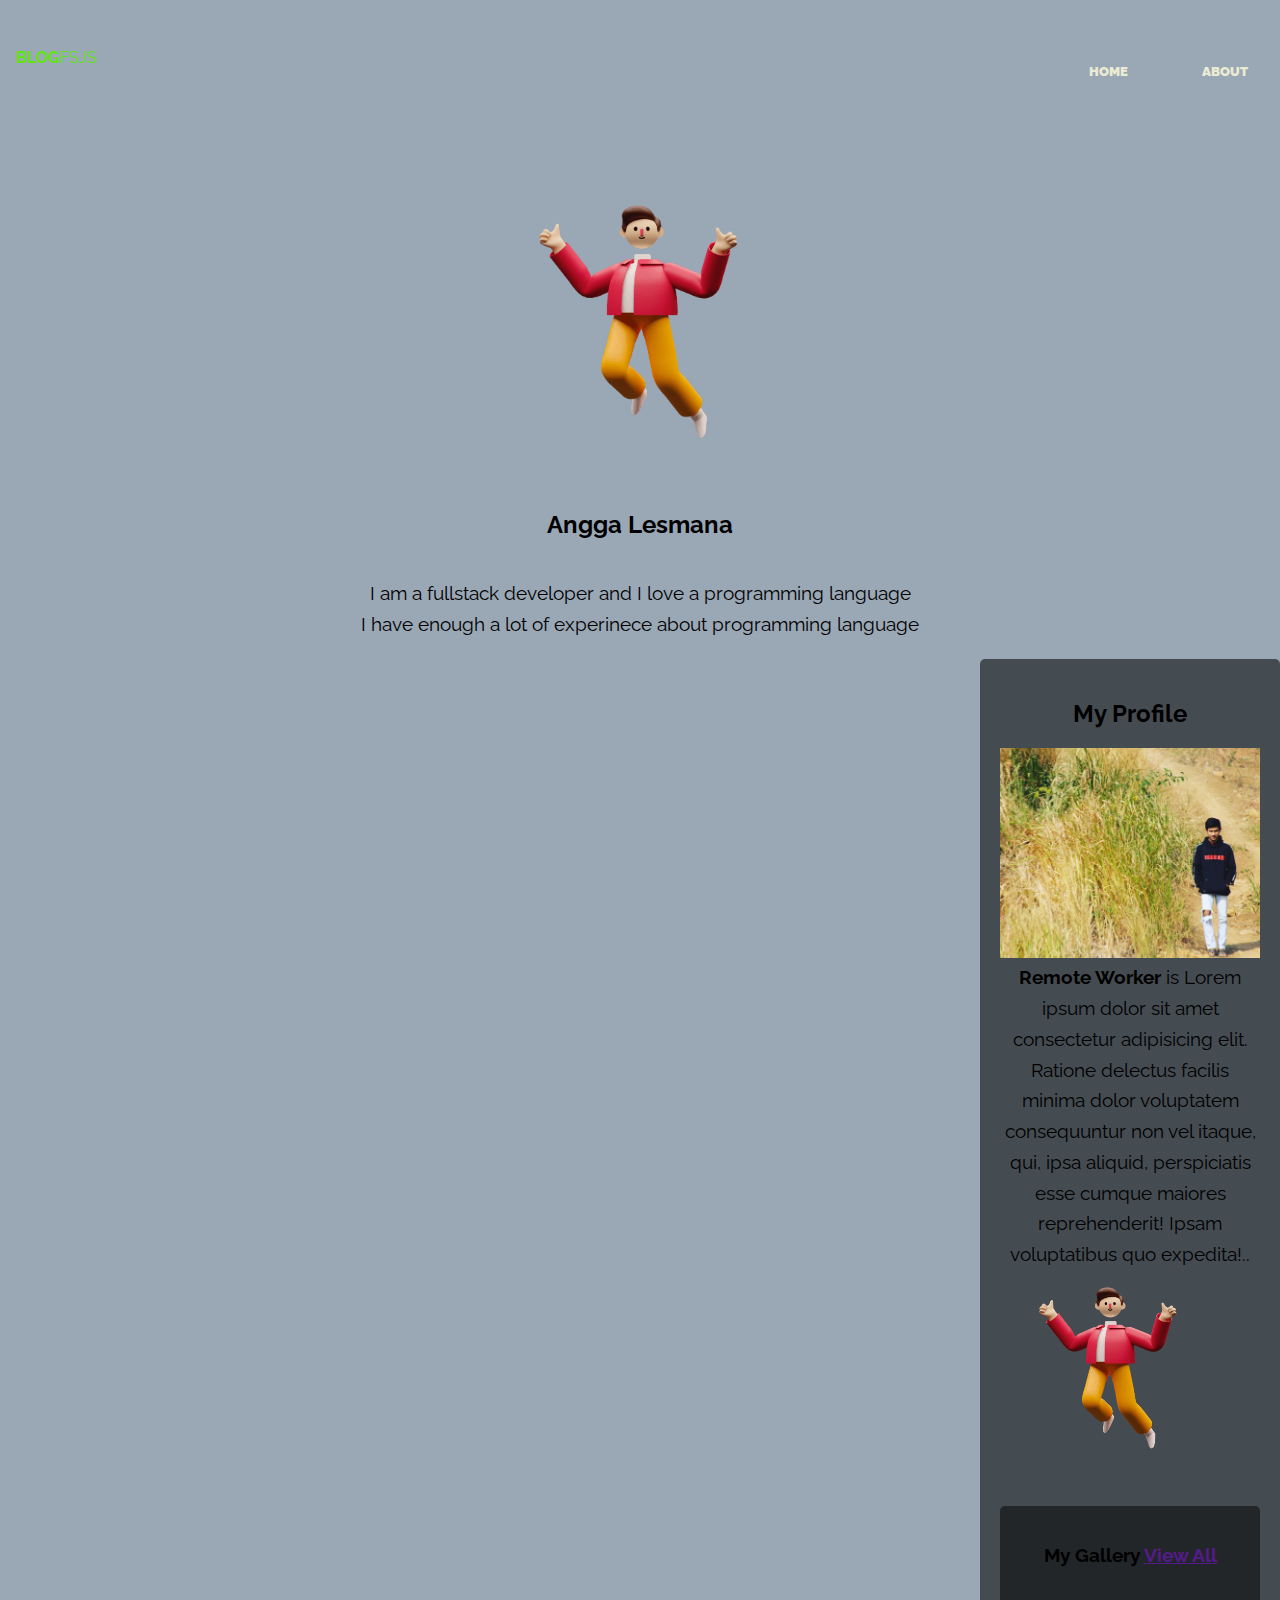
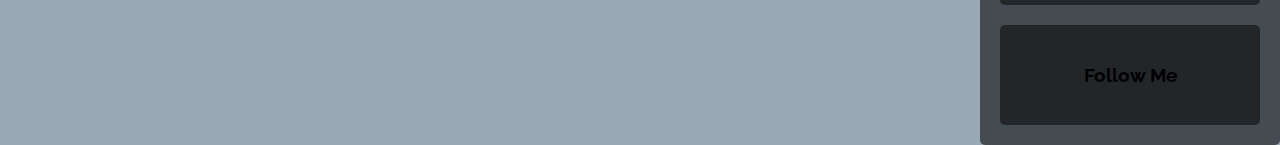
==== aboutMe.html @ 869c6d57 "aboutMe.html" ====
<!DOCTYPE html>
<html lang="en">

<head>
	<meta charset="UTF-8">
	<meta name="viewport" content="width=device-width, initial-scale=1.0">
	<meta name="description" content="About me">
	<title>Document</title>
	<link rel="shortcut icon" href="./css/favicon.ico" type="image/x-icon">
	<link rel="stylesheet" href="./css//font//css/font-awesome.css">
	<link rel="stylesheet" href="./css/styles.css">
</head>

<body class="about-page">
	<header>
		<h1 class="logo">Blog<span>FSJS</span></h1>

		<nav class="site-nav">
			<ul>
				<li><a href="./index.html"><i class="fa fa-home site-nav--icon"></i>Home</a></li>
				<li><a href="./aboutMe.html"><i class="fa fa-info site-nav--icon"></i>About</a></li>
			</ul>
		</nav>

		<div class="menu-toggle">
			<div class="hamburger"></div>
		</div>
	</header>

	<section class="home-hero-about">
		<figure class="image-profile">
			<img src="./img/icon/person.png" alt="who am I" />
		</figure>
		<content class="name">
			<h2>Angga Lesmana</h2>
			<i class="fa fa-love-circle"></i>
			<article>
				<p class="about-conten">I am a fullstack developer and I love a programming language <br /> I have
					enough a lot of experinece about programming language </p>
			</article>
		</content>
	</section>

	<aside class="right-column">
		<div class="card">
			<h2>My Profile</h2>
			<img src="./img/who-we-aree.jpg" alt="me" />
			<p><b> Remote Worker </b> is Lorem ipsum dolor sit amet consectetur adipisicing elit. Ratione
				delectus facilis minima dolor voluptatem consequuntur non vel itaque, qui, ipsa aliquid,
				perspiciatis esse cumque maiores reprehenderit! Ipsam voluptatibus quo expedita!..</p>
			<figure class="img-icon">
				<img src="./img/icon/person.png" alt="I am" />
			</figure>


			<content>

			</content>

			<div class="card">
				<h3>My Gallery
					<span class="viewAll"><a href="">View All</a>
					</span>
				</h3>

			</div>

			<div class="card">
				<h3>Follow Me</h3>

			</div>
		</div>
		</section>
	</aside>




	<script src="https://code.jquery.com/jquery-2.2.4.min.js"
		integrity="sha256-BbhdlvQf/xTY9gja0Dq3HiwQF8LaCRTXxZKRutelT44=" crossorigin="anonymous"></script>
	<script src="js/script.js"></script>
</body>

</html>
---- css/styles.css ----
/* GOOGLE FONTS */
@import url('https://fonts.googleapis.com/css?family=Raleway:300,400,700,900');

/* SELEactionLL */
* {
	box-sizing: border-box;
	transition: all ease-in-out 250ms;
	
}

body {
	margin: 0;
	font-family: 'Raleway', sans-serif;
	text-align: center;
	background-color: #eeeeee;
}

/* aside page */
/* Aside Column */
aside .right-column {
	width: 25%;
	float: right;
	padding-left: 20px;
}

.img-icon {
	margin-left: -2px;
	margin-top: -10px;
}

.btn {
	background-color: transparent;
	border: none;
	cursor: pointer;
}


.btnComment {
	background-color: transparent;
	border: none;
	position: absolute;
}

.card {
	background-color: white;
	border-radius: 5px;
}

img {
	max-width: 100%;
	height: auto;
}

.imageHeader {
	position: absolute;

}

.container {
	width: 95%;
	max-width: 70em;
	margin: 0 auto;
}

.container-dev {
	width: 95%;
	max-width: 70em;
	margin: 0 auto;


}

.clearfix::after,
section::after,
footer::after {
	content: '';
	display: block;
	clear: both;
}


/* looping dari jquery */
#article {
	display: flex;
	flex-direction: row;
	margin-left: 550px;
	position: absolute;
	margin-top: -450px;
}

/* form comment */

input[type="text"] {
	margin-top: 50px;
	width: 90%;
	height: 35px;
	border-radius: 5px;
	border: none;
}

.head-comment {
	background-color: rgb(136, 124, 124);
	margin: 10px;
}


button i {
	color: aqua;
	border: none;
	border-top: none;
	cursor: pointer;
}

.text {
	color: #222222;
	background-color: #f3f3f3;
	border-radius: 4px;
	margin-bottom: 3rem;
}

.text-box {
	width: calc(100% - 100px);
}

/* comment readmore */

/* readmore */
.card {
	padding: 20px;
	background-color: #0a0c0c96;
	margin-top: 20px;
}

#more {
	display: none;
}

#myBtn {
	border-radius: 5px;
	border: none;
	width: 130px;
}

/* postPage */
.home-page {
	margin-top: 120px;
}

/* form comment List */
.listDom {
	margin: 0;
	margin-left: 20px;
	float: left;
	background-color: yellow;
	width: 90%;
}

/* Column system
=================== */

[class^=col-] {
	width: 100%;
	margin-top: 1em;
}

[class^=col-]:first-child {
	margin-top: 0;
}

.col-1 {
	width: 33%;
	float: left;
}

/* NavBar */

.container {
	width: 100%;
	max-width: 1000px;
	margin: 0 auto;
}

header {
	background: transparent;
	color: #5de70c;
	padding: 1em 0;
	position: relative;
}

header::after {
	content: '';
	clear: both;
	display: block;
	background-color: blue;
}

.logo {
	float: left;
	font-size: 1rem;
	margin: 0;
	text-transform: uppercase;
	font-weight: 700;
}

.logo span {
	font-weight: 400;
}

.site-nav {
	position: absolute;
	top: 100%;
	right: 0%;
	background: #2d312c;
	clip-path: circle(0px at top right);
	transition: clip-path ease-in-out 700ms;
	/*   display: none; */
}

/* notification */
.choose {
	margin-top: 0;
}

.angga {
	background-color: rgb(253, 236, 0);
	color: black;
	font-weight: bold;
	cursor: pointer;
	display: flex;
	flex-direction: column;
	margin-top: 10px;
	width: 90%;
	height: 35px;
	border-radius: 5px;
	border: none;

}

.badru {
	background-color: rgb(253, 236, 0);
	color: black;
	font-weight: bold;
	cursor: pointer;
	display: flex;
	flex-direction: column;
	margin-top: 20px;
	width: 90%;
	height: 35px;
	border-radius: 5px;
	border: none;
}

.irfan {
	background-color: rgb(253, 236, 0);
	color: black;
	font-weight: bold;
	cursor: pointer;
	display: flex;
	flex-direction: column;
	margin-top: 30px;
	width: 90%;
	height: 35px;
	border-radius: 5px;
	border: none;
}

button .close {
	color: black;
	font-weight: bold;
	font-size: 20px;
	margin-top: -30px;
	margin-left: 310px;
}


/* Navbar */

.site-nav--open {
	clip-path: circle(250% at top right);
	margin: 0;
	/*   display: block; */
}

.site-nav ul {
	margin: 0;
	padding: 0;
	list-style: none;
}

.site-nav li {
	border-bottom: 1px solid #575766;
}

.site-nav li:last-child {
	border-bottom: none;
}

.site-nav a {
	color: #EBEBD3;
	display: block;
	padding: 2em 4em 2em 1.5em;
	text-transform: uppercase;
	text-decoration: none;
}

.site-nav a:hover,
.site-nav a:focus {
	background: #E4B363;
	color: #c4fb6d;
}

.site-nav--icon {
	display: inline-block;
	font-size: 1.5em;
	margin-right: 1em;
	width: 1.1em;
	text-align: right;
	color: rgba(12, 133, 123, 0.4);
}

.menu-toggle {
	padding: 1em;
	position: absolute;
	top: .5em;
	right: .5em;
	cursor: pointer;
}

.hamburger,
.hamburger::before,
.hamburger::after {
	content: '';
	display: block;
	background: #EBEBD3;
	height: 3px;
	width: 1.75em;
	border-radius: 3px;
	transition: all ease-in-out 500ms;
}

.hamburger::before {
	transform: translateY(-6px);
}

.hamburger::after {
	transform: translateY(3px);
}

.open .hamburger {
	transform: rotate(45deg);
}

.open .hamburger::before {
	opacity: 0;
}

.open .hamburger::after {
	transform: translateY(-3px) rotate(-90deg);
}

@media (min-width: 700px) {

	.menu-toggle {
		display: none;
	}

	.close {
		margin-left: 220px;
	}

	.left-column,
	.right-column {
		width: 100%;
		padding: 0px;
	}


	/* aside / sidebar */

	.aside {
		position: relative;
		display: block;
		float: right;
		margin-top: -320px;
	}

	.commentPage {
		color: rgb(5, 245, 5);
		font-weight: bold;
	}

	.home-about-textbox-aside {
		position: relative;
		display: block;
		float: right;
		margin-top: -320px;
	}

	.isiComment {
		margin-top: 10px;
		width: 100%;
		height: 40px;
		background-color: gray
	}

	.right-column {
		width: 25%;
		float: right;
		padding-left: 20px;
	}

	.img-icon {
		margin-left: -2px;
		margin-top: -10px;
	}

	.btn {
		background-color: transparent;
		border: none;
		cursor: pointer;
	}


	.btnComment {
		background-color: transparent;
		border: none;
		position: absolute;
	}


	/*looping*/
	#article {
		display: flex;
		margin-left: 50px;
		position: absolute;
		margin-top: 150px;
		text-align: center;
	}

	.site-nav {
		height: auto;
		position: relative;
		background: transparent;
		float: right;
		clip-path: initial;
	}

	.site-nav li {
		display: inline-block;
		border: none;
	}

	.site-nav a {
		padding: 0;
		margin-left: 3em;
	}

	.site-nav a:hover,
	.site-nav a:focus {
		background: transparent;
	}

	.site-nav--icon {
		display: none;
	}

}


@media (min-width: 40rem) {


	[class^=col-] {
		float: left;
		padding: 0 .5em;
		margin-top: 0;
	}

	[class^=col-]:first-child {
		padding-left: 0;
	}

	[class^=col-]:last-child {
		padding-right: 0;
	}

	.close {
		margin-left: 120px;
	}

	.col-3 {
		width: 50%;
	}

	.col-1 {
		width: 16.6666%;
	}
}

/* AboutPage */
.contenAbout {
	background-color: rgb(207, 191, 191);
	width: 100%;
	height: 450px;

}

/* typography */

h1 {
	font-weight: 300;
	font-size: 1.7rem;
	margin-top: 0;
}

p {
	margin-top: 0;
	line-height: 1.5;
}

p:last-of-type {
	margin-bottom: 0;
}

.title {
	font-size: 2.5rem;
	margin-bottom: 1.5em;
	font-weight: 900;
	margin-top: 1em;
}

.title span {
	font-weight: 300;
	display: block;
	font-size: .9em;
}

.title-action {
	margin: 0 0 .5em;
}

.unstyled-list {
	margin: 0;
	padding: 0;
	list-style-type: none;
}

@media (min-width:60rem) {

	p {
		font-size: 1.2rem;
		line-height: 1.6;
	}

	.title {
		font-size: 3.7rem;
	}
}

/* buttons */

.button {
	display: inline-block;
	font-size: 1.15rem;
	text-decoration: none;
	text-transform: uppercase;
	border-width: 2px;
	border-style: solid;
	padding: 0.5em 1.75em;
}

@media (min-width: 60rem) {
	.button {
		font-size: 1.5rem;
	}
}

.button-small {
	font-size: .7rem;
	font-weight: 700;
}

.button-accent {
	color: #c4fb6d;
	border-color: #c4fb6d;
}

.button-accent:hover,
.button-accent:focus {
	background: #c4fb6d;
	box-shadow: 10px 10px 20px rgb(82, 250, 82);
	color: #232323;
}

.button-dark {
	color: #232323;
	border-color: #232323;
}

.button-dark:hover,
.button-dark:focus {
	background: #232323;
	color: #c4fb6d;
}


/* header
=================== */

header {
	position: absolute;
	left: 0;
	right: 0;
	margin: 1em;
}

nav ul {
	margin: 0;
	padding: 0;
	list-style: none;
}

nav li {
	display: inline-block;
	margin: 1em;
	color: black;
}

nav a {
	font-weight: 900;
	text-decoration: none;
	padding: .5em;
	text-transform: uppercase;
	font-size: .8rem;
}

nav a:hover,
nav a:focus {
	color: rgb(51, 245, 12);
}

/* toDoList */


@media (min-width:60rem) {
	.logo {
		float: left;
	}

	nav {
		float: right;
	}
}


/* hero-home
=================== */

.home-hero {
	background-size: cover;
	background-position: center;
	padding: 10em 0;
	color: #c4fb6d;
}

.home-hero .name {
	background: #0bf0cd2f;
	background-size: cover;
	background-position: center;
	padding: 10em 0;
	color: #c4fb6d;
	font-size: 35px;
}

.image-profile img {
	border-radius: 13px;
	width: 320px;
	margin-top: 150px;
}

.about-page {
	background-color: #9aa7b4;
	margin: 0;

}



@media (min-width: 60rem) {
	.home-hero {
		height: 100vh;
		padding-top: 35vh;
	}
}


/* hero-home
=================== */

.home-about-textbox {
	background-color: #232323d7;
	padding: 4em;
	width: 100vw;
	margin-left: -2.5%;
	outline: 2px solid #c4fb6d;
	outline-offset: -2.5em;
	color: #FFF;
	position: relative;
}

.home-about-textbox h1 {
	color: #c4fb6d;
	position: absolute;
	left: 50%;
	transform: translateX(-50%);
	top: .75em;
	background: #232323;
	padding: 0 .145em;
}

@media (min-width: 25rem) {
	h1 {
		font-size: 2rem;
	}

	.home-about-textbox {
		padding: 5.5em;
	}

	.home-about-textbox h1 {
		top: .6em;
		padding: 0 .325em;
	}
}

@media (min-width: 60rem) {
	h1 {
		font-size: 2.5rem;
	}

	.home-about {
		background-image: url(../img/who-we-are.jpg);
		background-repeat: no-repeat;
		padding-bottom: 10em;
	}

	.home-about-textbox {
		width: 50%;
		padding: 7em;
		outline-offset: -3.75em;
		margin-left: -2.5%;
		top: -5em;
		text-align: left;
		box-shadow: 0 0 4em 0 rgba(0, 0, 0, .3);
	}

	.home-about-textbox h1 {
		top: .75em;
		left: 6rem;
		transform: translateX(0);
	}


}



/* portfolio
=================== */

.portfolio {
	margin: 3em 0 0;
}

.port-item {
	margin: 0;
	position: relative;
}

.port-item img {
	display: block;
}

.port-desc {
	position: absolute;
	z-index: 100;
	bottom: 0em;
	left: 0em;
	right: 0em;
	color: white;
	background: rgba(0, 0, 0, .6);
	padding-bottom: 2em;
}

.port-desc p {
	margin: 1em;
}

@media (min-width: 37rem) {
	.port-item {
		width: 50%;
		float: left;
	}
}

@media (min-width: 60rem) {
	.port-item {
		width: 33.3333334%;
		overflow: hidden;
	}

	.port-desc {
		transform: translateY(150%);
	}

	.port-item:hover .port-desc {
		transform: translateY(0%);
	}
}

/* action
=================== */

.action {
	background-color: #eeeeee;
	padding: 5em 0;
}

/* Footer
=================== */

footer {
	background: #393e46;
	color: #fff;
	text-align: left;
	padding: 5em 0;
}

.footer {
	border-top: 1px solid #000000;
}
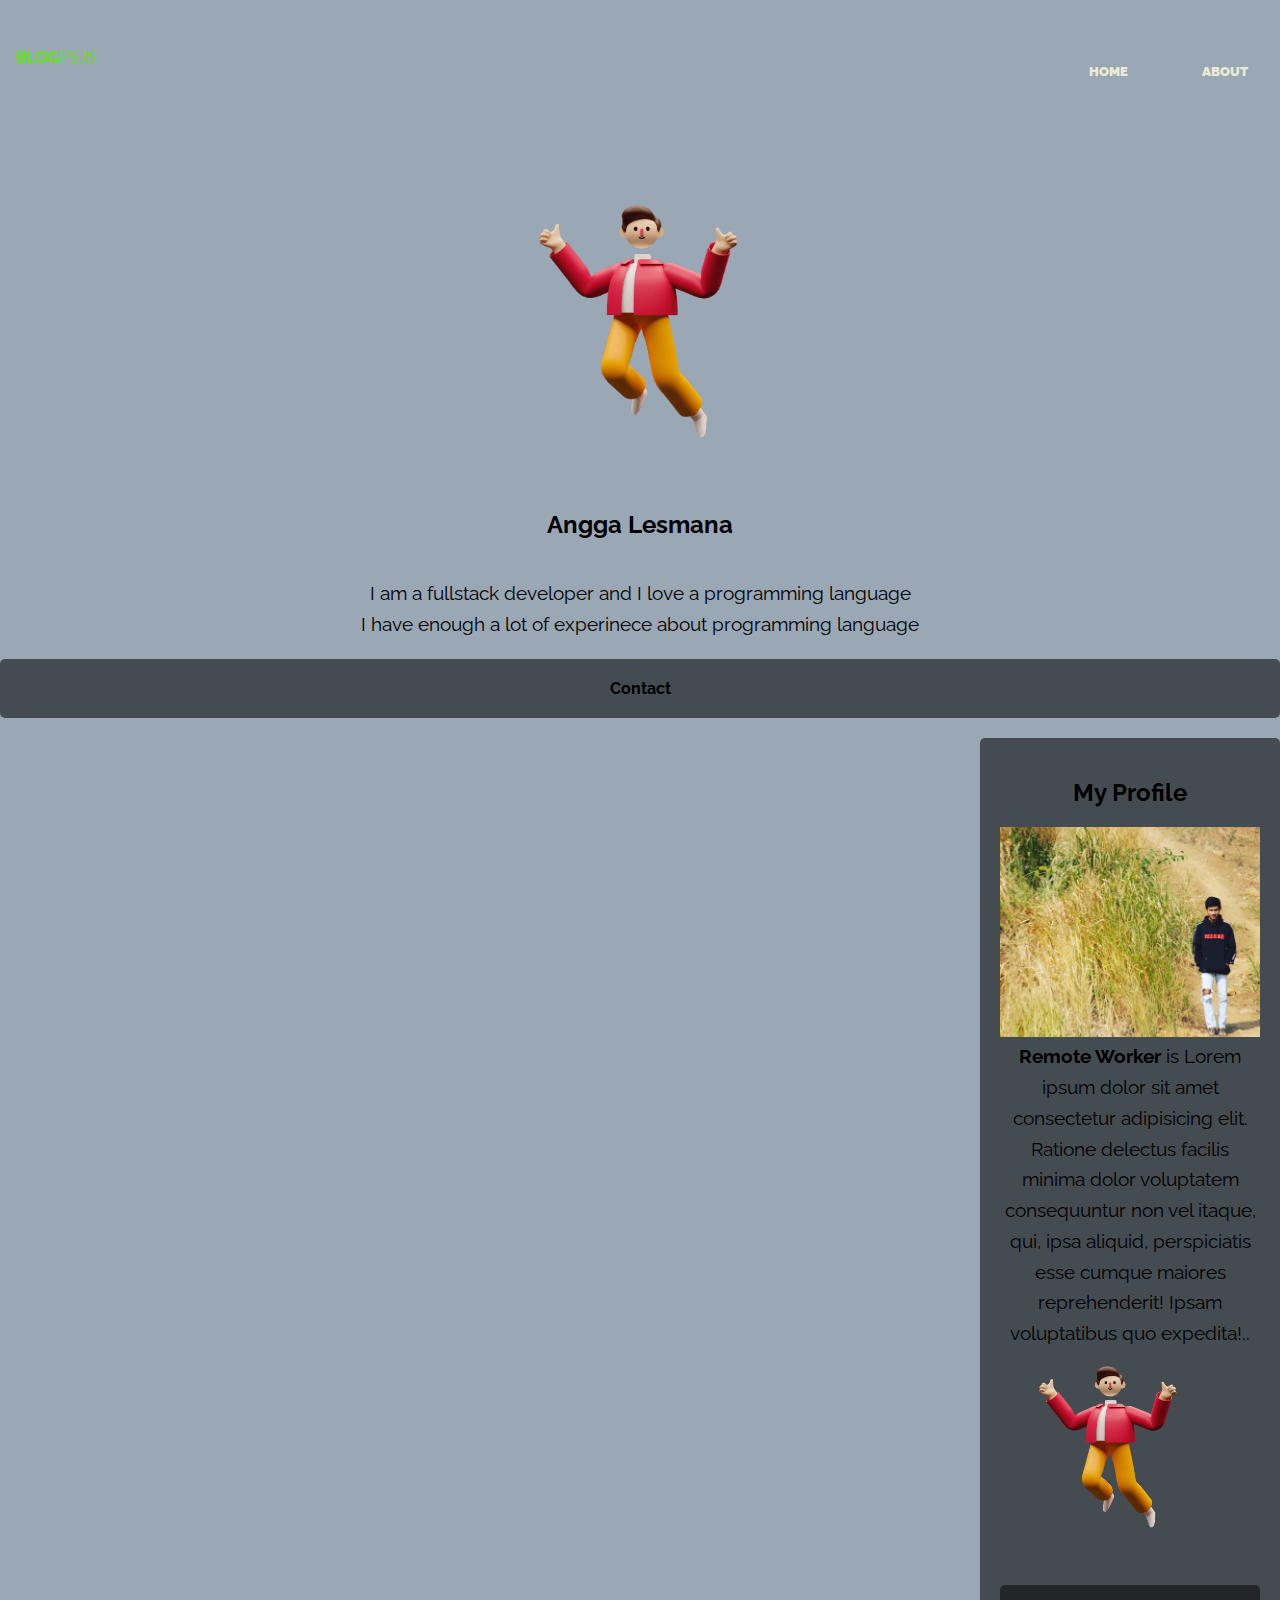
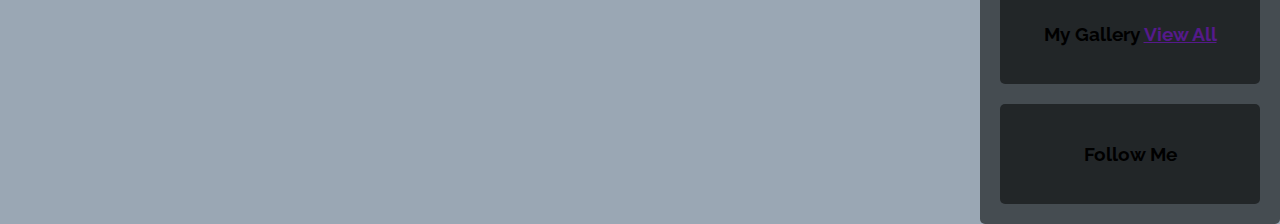
==== commit 8da1bb40: "aboutMe.html" ====
--- a/aboutMe.html
+++ b/aboutMe.html
@@ -41,6 +41,12 @@
 		</content>
 	</section>
 
+	<main class="card">
+		<content class="cardMe">
+			<strong>Contact</strong>
+		</content>
+	</main>
+
 	<aside class="right-column">
 		<div class="card">
 			<h2>My Profile</h2>
--- a/css/styles.css
+++ b/css/styles.css
@@ -5,7 +5,7 @@
 * {
 	box-sizing: border-box;
 	transition: all ease-in-out 250ms;
-	
+
 }
 
 body {
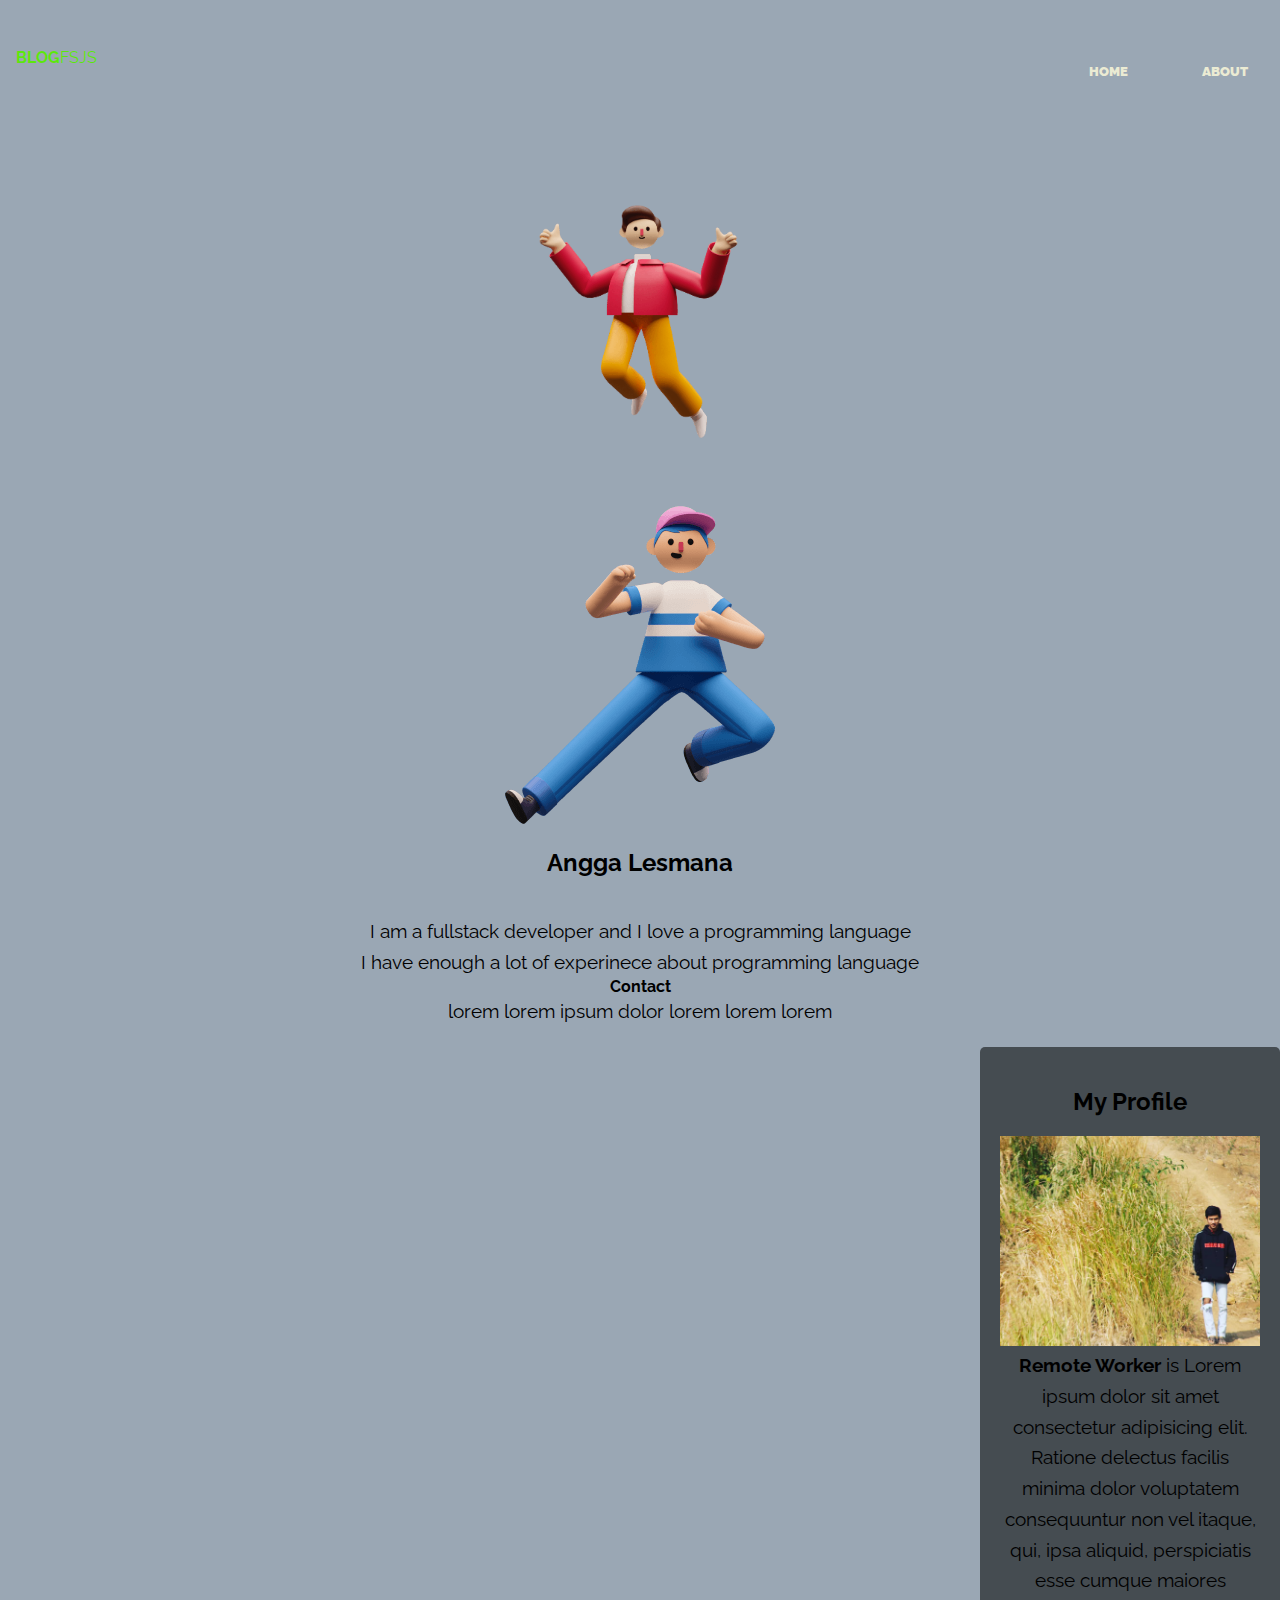
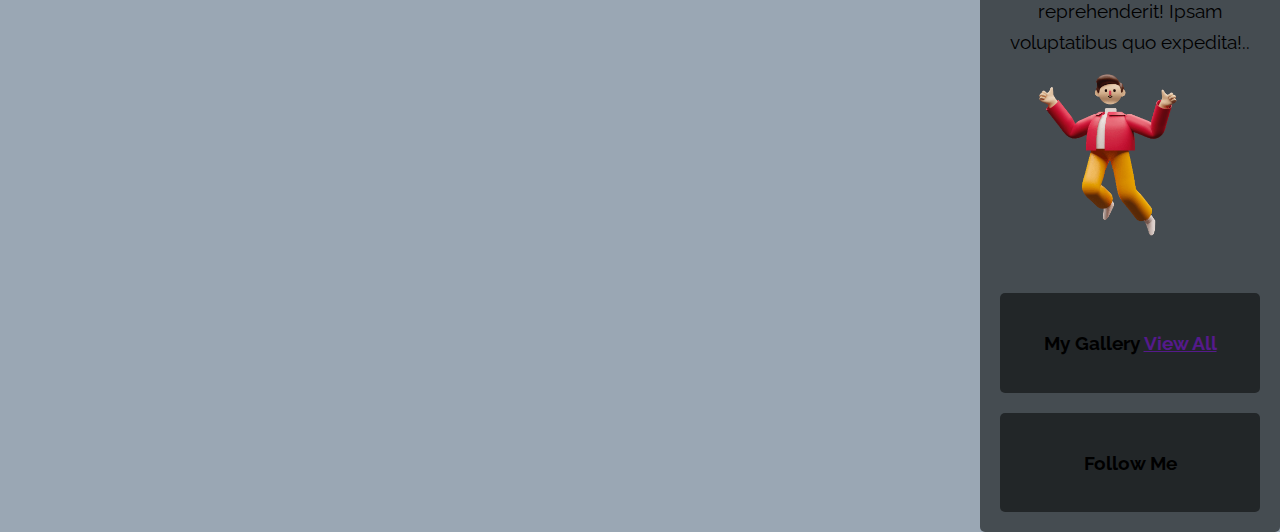
==== commit 77094ee6: "aboutMe.html" ====
--- a/aboutMe.html
+++ b/aboutMe.html
@@ -31,6 +31,9 @@
 		<figure class="image-profile">
 			<img src="./img/icon/person.png" alt="who am I" />
 		</figure>
+		<figure class="">
+			<img class="imageBlueMan" src="./img/who-we-are.jpg" alt="">
+		</figure>
 		<content class="name">
 			<h2>Angga Lesmana</h2>
 			<i class="fa fa-love-circle"></i>
@@ -41,42 +44,44 @@
 		</content>
 	</section>
 
-	<main class="card">
-		<content class="cardMe">
+	<section class="row landing">
+		<main class="left-column">
+
 			<strong>Contact</strong>
-		</content>
-	</main>
+			<p>lorem lorem ipsum dolor lorem lorem lorem </p>
 
-	<aside class="right-column">
-		<div class="card">
-			<h2>My Profile</h2>
-			<img src="./img/who-we-aree.jpg" alt="me" />
-			<p><b> Remote Worker </b> is Lorem ipsum dolor sit amet consectetur adipisicing elit. Ratione
-				delectus facilis minima dolor voluptatem consequuntur non vel itaque, qui, ipsa aliquid,
-				perspiciatis esse cumque maiores reprehenderit! Ipsam voluptatibus quo expedita!..</p>
-			<figure class="img-icon">
-				<img src="./img/icon/person.png" alt="I am" />
-			</figure>
+		</main>
+
+		<aside class="right-column">
+			<div class="card">
+				<h2>My Profile</h2>
+				<img src="./img/who-we-aree.jpg" alt="me" />
+				<p><b> Remote Worker </b> is Lorem ipsum dolor sit amet consectetur adipisicing elit. Ratione
+					delectus facilis minima dolor voluptatem consequuntur non vel itaque, qui, ipsa aliquid,
+					perspiciatis esse cumque maiores reprehenderit! Ipsam voluptatibus quo expedita!..</p>
+				<figure class="img-icon">
+					<img src="./img/icon/person.png" alt="I am" />
+				</figure>
 
 
-			<content>
+				<content>
 
-			</content>
+				</content>
 
-			<div class="card">
-				<h3>My Gallery
-					<span class="viewAll"><a href="">View All</a>
-					</span>
-				</h3>
+				<div class="card">
+					<h3>My Gallery
+						<span class="viewAll"><a href="">View All</a>
+						</span>
+					</h3>
 
+				</div>
+
+				<div class="card">
+					<h3>Follow Me</h3>
+
+				</div>
 			</div>
-
-			<div class="card">
-				<h3>Follow Me</h3>
-
-			</div>
-		</div>
-		</section>
+	</section>
 	</aside>
 
 
--- a/css/styles.css
+++ b/css/styles.css
@@ -21,6 +21,11 @@
 	width: 25%;
 	float: right;
 	padding-left: 20px;
+}
+
+.left-column {
+	float: left;
+	width: 75%;
 }
 
 .img-icon {
@@ -139,6 +144,8 @@
 	border-radius: 5px;
 	border: none;
 	width: 130px;
+	cursor: pointer;
+	background-color: pink;
 }
 
 /* postPage */
@@ -364,6 +371,11 @@
 		display: none;
 	}
 
+	.imageBlueMan img {
+		position: relative;
+		display: none;
+	}
+
 	.close {
 		margin-left: 220px;
 	}
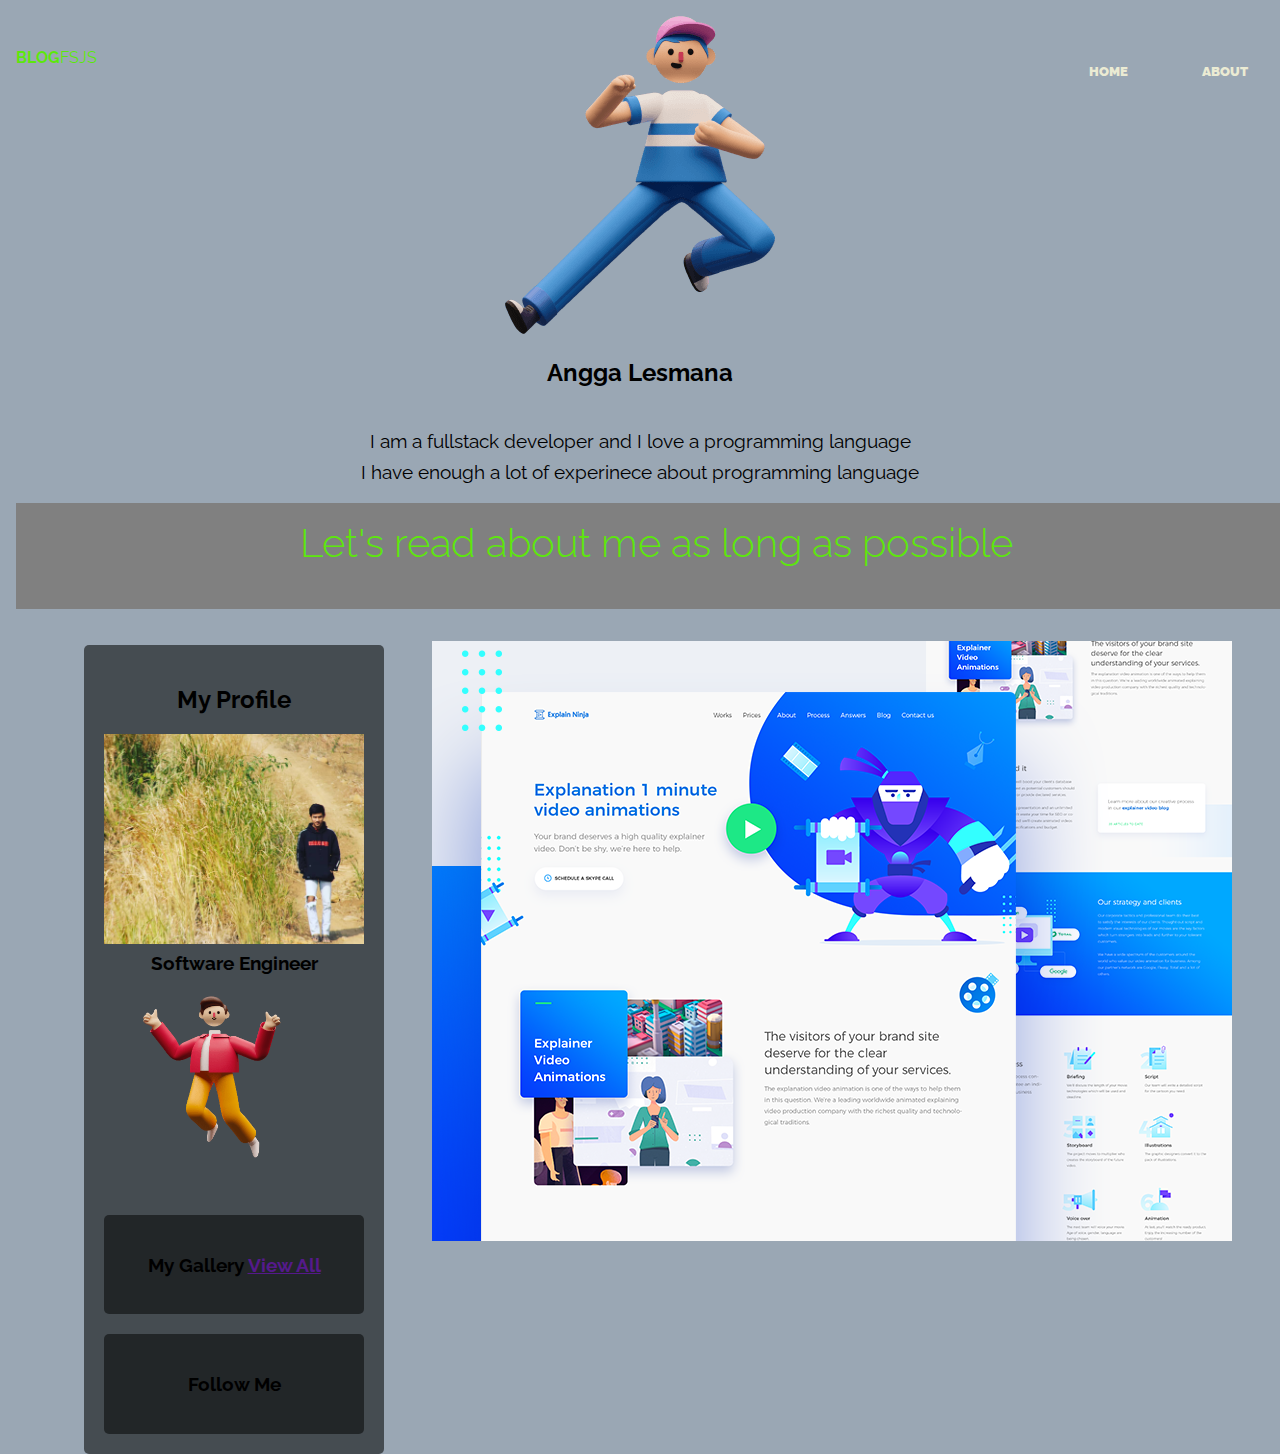
==== commit 4349c3b0: "aboutMe.html" ====
--- a/aboutMe.html
+++ b/aboutMe.html
@@ -28,9 +28,6 @@
 	</header>
 
 	<section class="home-hero-about">
-		<figure class="image-profile">
-			<img src="./img/icon/person.png" alt="who am I" />
-		</figure>
 		<figure class="">
 			<img class="imageBlueMan" src="./img/who-we-are.jpg" alt="">
 		</figure>
@@ -43,43 +40,37 @@
 			</article>
 		</content>
 	</section>
-
-	<section class="row landing">
-		<main class="left-column">
-
-			<strong>Contact</strong>
-			<p>lorem lorem ipsum dolor lorem lorem lorem </p>
-
-		</main>
+	<header class="headerAboutMe">
+		<h1>Let's read about me as long as possible</h1>
+	</header>
+	<aside class="left sidebar">
+		<div class="section card-right">
+			<figure>
+				<img src="./img/webDesign6.png" alt="test">
+			</figure>
+		</div>
+	</aside>
 
 		<aside class="right-column">
 			<div class="card">
 				<h2>My Profile</h2>
 				<img src="./img/who-we-aree.jpg" alt="me" />
-				<p><b> Remote Worker </b> is Lorem ipsum dolor sit amet consectetur adipisicing elit. Ratione
-					delectus facilis minima dolor voluptatem consequuntur non vel itaque, qui, ipsa aliquid,
-					perspiciatis esse cumque maiores reprehenderit! Ipsam voluptatibus quo expedita!..</p>
-				<figure class="img-icon">
-					<img src="./img/icon/person.png" alt="I am" />
-				</figure>
+				<p><strong> Software Engineer </strong>
+					<figure class="img-icon">
+						<img src="./img/icon/person.png" alt="I am" />
+					</figure>
 
+					<div class="card">
+						<h3>My Gallery
+							<span class="viewAll"><a href="">View All</a>
+							</span>
+						</h3>
 
-				<content>
+					</div>
 
-				</content>
-
-				<div class="card">
-					<h3>My Gallery
-						<span class="viewAll"><a href="">View All</a>
-						</span>
-					</h3>
-
-				</div>
-
-				<div class="card">
-					<h3>Follow Me</h3>
-
-				</div>
+					<div class="card">
+						<h3>Follow Me</h3>
+					</div>
 			</div>
 	</section>
 	</aside>
--- a/css/styles.css
+++ b/css/styles.css
@@ -61,11 +61,7 @@
 
 }
 
-.container {
-	width: 95%;
-	max-width: 70em;
-	margin: 0 auto;
-}
+
 
 .container-dev {
 	width: 95%;
@@ -174,10 +170,6 @@
 	margin-top: 0;
 }
 
-.col-1 {
-	width: 33%;
-	float: left;
-}
 
 /* NavBar */
 
@@ -228,7 +220,7 @@
 	margin-top: 0;
 }
 
-.angga {
+.message-angga {
 	background-color: rgb(253, 236, 0);
 	color: black;
 	font-weight: bold;
@@ -243,7 +235,7 @@
 
 }
 
-.badru {
+.message-badru {
 	background-color: rgb(253, 236, 0);
 	color: black;
 	font-weight: bold;
@@ -257,7 +249,7 @@
 	border: none;
 }
 
-.irfan {
+.message-irfan {
 	background-color: rgb(253, 236, 0);
 	color: black;
 	font-weight: bold;
@@ -432,23 +424,7 @@
 		cursor: pointer;
 	}
 
-
-	.btnComment {
-		background-color: transparent;
-		border: none;
-		position: absolute;
-	}
-
-
-	/*looping*/
-	#article {
-		display: flex;
-		margin-left: 50px;
-		position: absolute;
-		margin-top: 150px;
-		text-align: center;
-	}
-
+	/*navbar*/
 	.site-nav {
 		height: auto;
 		position: relative;
@@ -504,9 +480,6 @@
 		width: 50%;
 	}
 
-	.col-1 {
-		width: 16.6666%;
-	}
 }
 
 /* AboutPage */
@@ -514,7 +487,15 @@
 	background-color: rgb(207, 191, 191);
 	width: 100%;
 	height: 450px;
-
+}
+.card-right{
+	width:70%;
+	float:right;
+}
+.headerAboutMe{
+	position: relative;
+	width:100%;
+	background-color:gray;
 }
 
 /* typography */
@@ -551,11 +532,6 @@
 	margin: 0 0 .5em;
 }
 
-.unstyled-list {
-	margin: 0;
-	padding: 0;
-	list-style-type: none;
-}
 
 @media (min-width:60rem) {
 
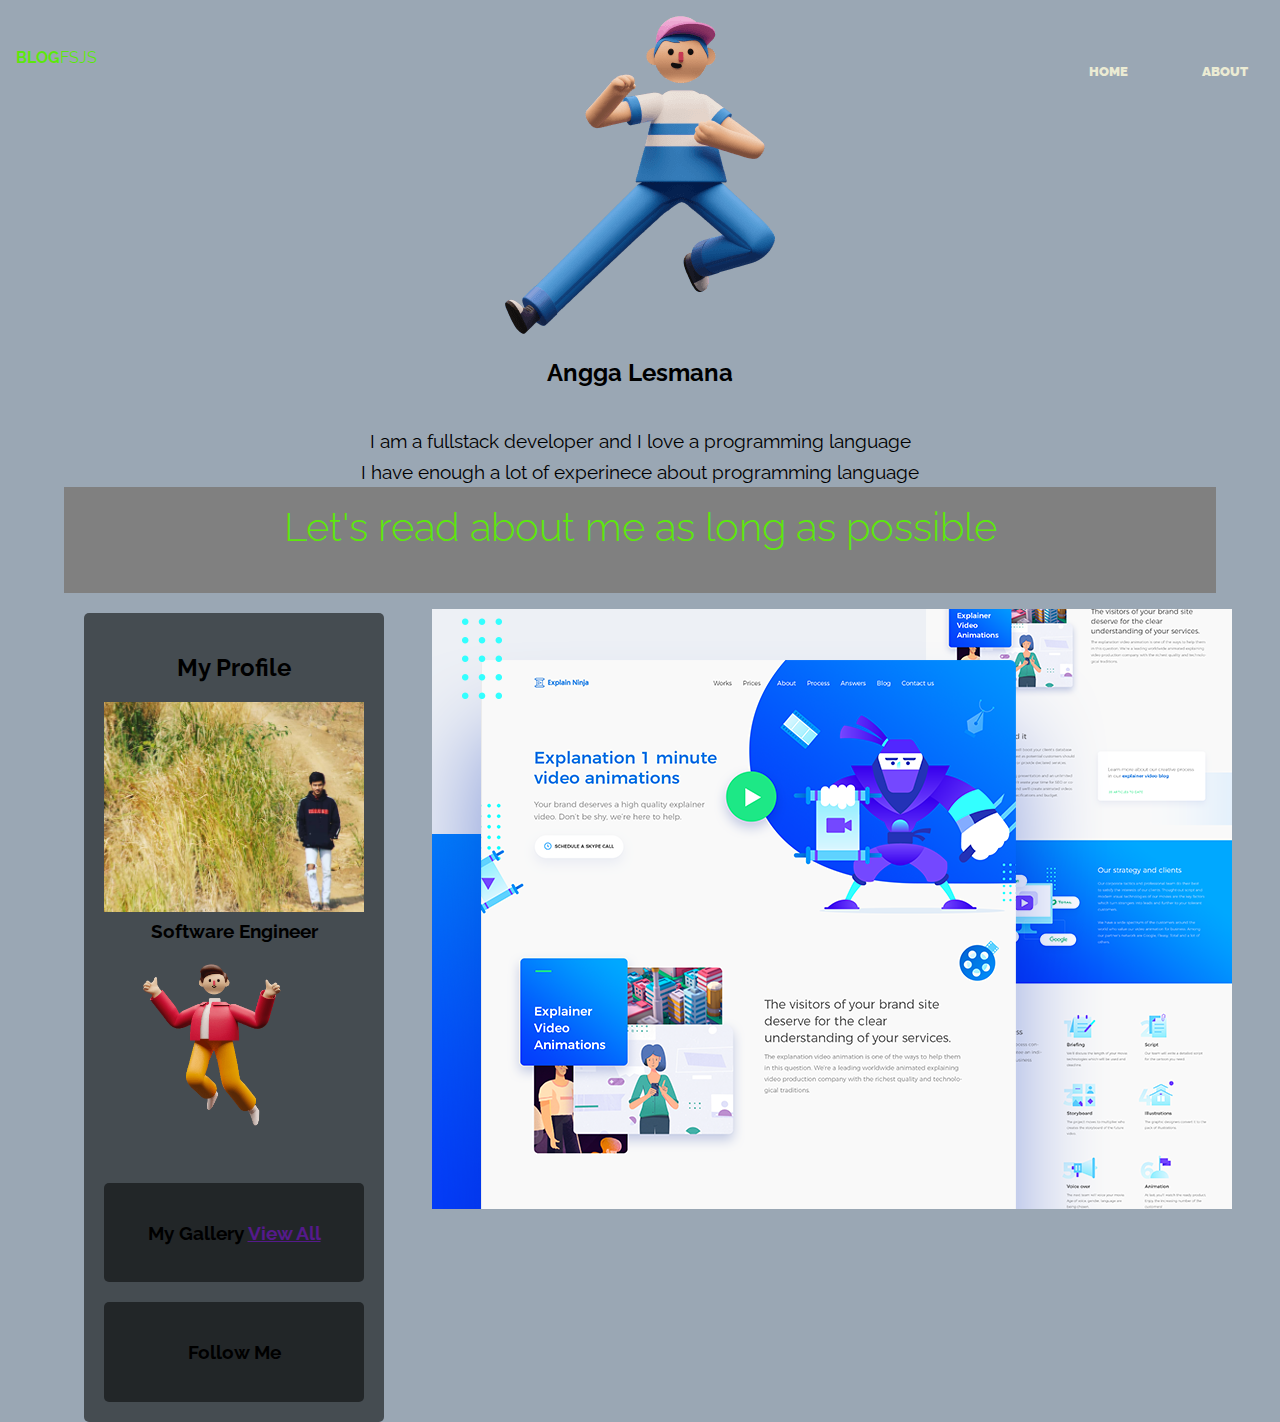
==== commit e886b2af: "aboutMe.html" ====
--- a/aboutMe.html
+++ b/aboutMe.html
@@ -31,14 +31,14 @@
 		<figure class="">
 			<img class="imageBlueMan" src="./img/who-we-are.jpg" alt="">
 		</figure>
-		<content class="name">
+		<section class="name">
 			<h2>Angga Lesmana</h2>
 			<i class="fa fa-love-circle"></i>
 			<article>
 				<p class="about-conten">I am a fullstack developer and I love a programming language <br /> I have
 					enough a lot of experinece about programming language </p>
 			</article>
-		</content>
+		</section>
 	</section>
 	<header class="headerAboutMe">
 		<h1>Let's read about me as long as possible</h1>
@@ -72,7 +72,6 @@
 						<h3>Follow Me</h3>
 					</div>
 			</div>
-	</section>
 	</aside>
 
 
--- a/css/styles.css
+++ b/css/styles.css
@@ -494,8 +494,9 @@
 }
 .headerAboutMe{
 	position: relative;
-	width:100%;
+	width:90%;
 	background-color:gray;
+	margin:0 auto;
 }
 
 /* typography */
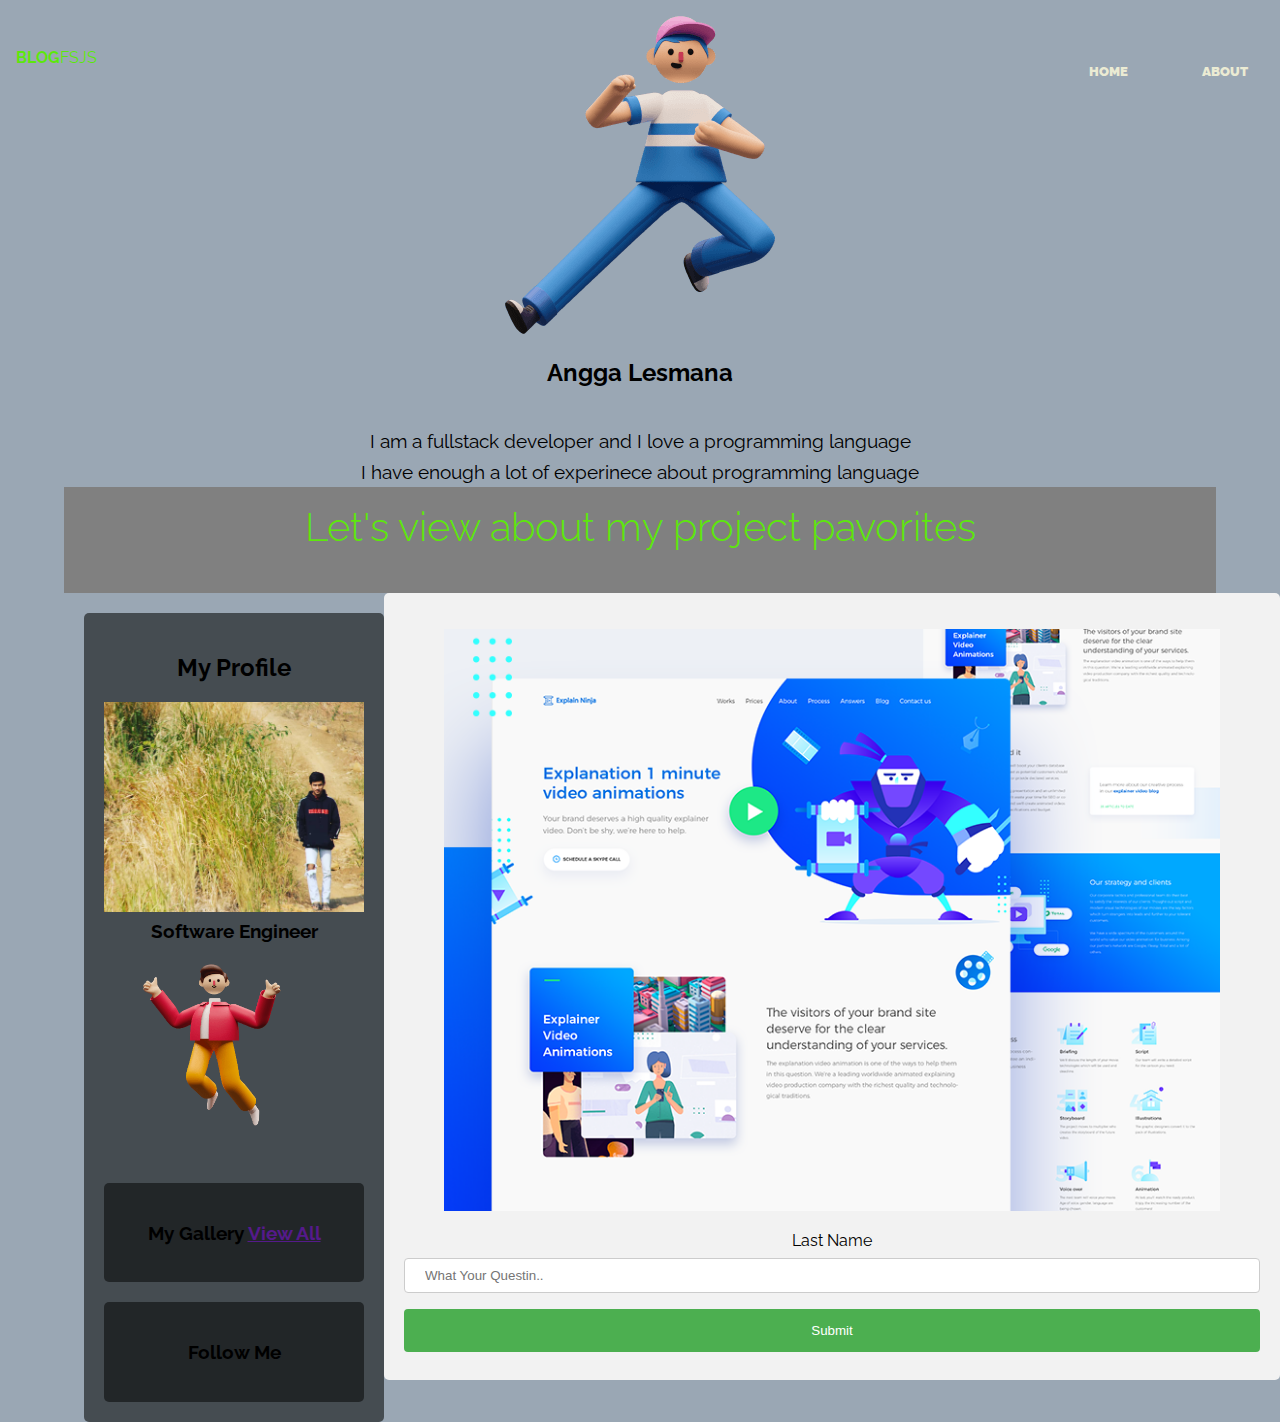
==== commit 65760c5e: "aboutMe.html" ====
--- a/aboutMe.html
+++ b/aboutMe.html
@@ -41,37 +41,44 @@
 		</section>
 	</section>
 	<header class="headerAboutMe">
-		<h1>Let's read about me as long as possible</h1>
+		<h1>Let's view about my project pavorites</h1>
 	</header>
 	<aside class="left sidebar">
 		<div class="section card-right">
 			<figure>
 				<img src="./img/webDesign6.png" alt="test">
 			</figure>
+			
+				<form id="formTodoMe">
+					<label>Last Name</label>
+					<input type="text" id="TodoMe" name="todoMe" placeholder="What Your Questin..">
+					<input type="submit" value="Submit">
+				</form>
+			
 		</div>
 	</aside>
 
-		<aside class="right-column">
-			<div class="card">
-				<h2>My Profile</h2>
-				<img src="./img/who-we-aree.jpg" alt="me" />
-				<p><strong> Software Engineer </strong>
-					<figure class="img-icon">
-						<img src="./img/icon/person.png" alt="I am" />
-					</figure>
+	<aside class="right-column">
+		<div class="card">
+			<h2>My Profile</h2>
+			<img src="./img/who-we-aree.jpg" alt="me" />
+			<p><strong> Software Engineer </strong>
+				<figure class="img-icon">
+					<img src="./img/icon/person.png" alt="I am" />
+				</figure>
 
-					<div class="card">
-						<h3>My Gallery
-							<span class="viewAll"><a href="">View All</a>
-							</span>
-						</h3>
+				<div class="card">
+					<h3>My Gallery
+						<span class="viewAll"><a href="">View All</a>
+						</span>
+					</h3>
 
-					</div>
+				</div>
 
-					<div class="card">
-						<h3>Follow Me</h3>
-					</div>
-			</div>
+				<div class="card">
+					<h3>Follow Me</h3>
+				</div>
+		</div>
 	</aside>
 
 
--- a/css/styles.css
+++ b/css/styles.css
@@ -498,6 +498,38 @@
 	background-color:gray;
 	margin:0 auto;
 }
+/* todolisAbout */
+
+input[type=text], select {
+	width: 100%;
+	padding: 12px 20px;
+	margin: 8px 0;
+	display: inline-block;
+	border: 1px solid #ccc;
+	border-radius: 4px;
+	box-sizing: border-box;
+  }
+  
+  input[type=submit] {
+	width: 100%;
+	background-color: #4CAF50;
+	color: white;
+	padding: 14px 20px;
+	margin: 8px 0;
+	border: none;
+	border-radius: 4px;
+	cursor: pointer;
+  }
+  
+  input[type=submit]:hover {
+	background-color: #45a049;
+  }
+  
+  div {
+	border-radius: 5px;
+	background-color: #f2f2f2;
+	padding: 20px;
+  }
 
 /* typography */
 
@@ -827,4 +859,8 @@
 
 .footer {
 	border-top: 1px solid #000000;
+}
+.footer-right{ 
+	float:right;
+	left:-120px;
 }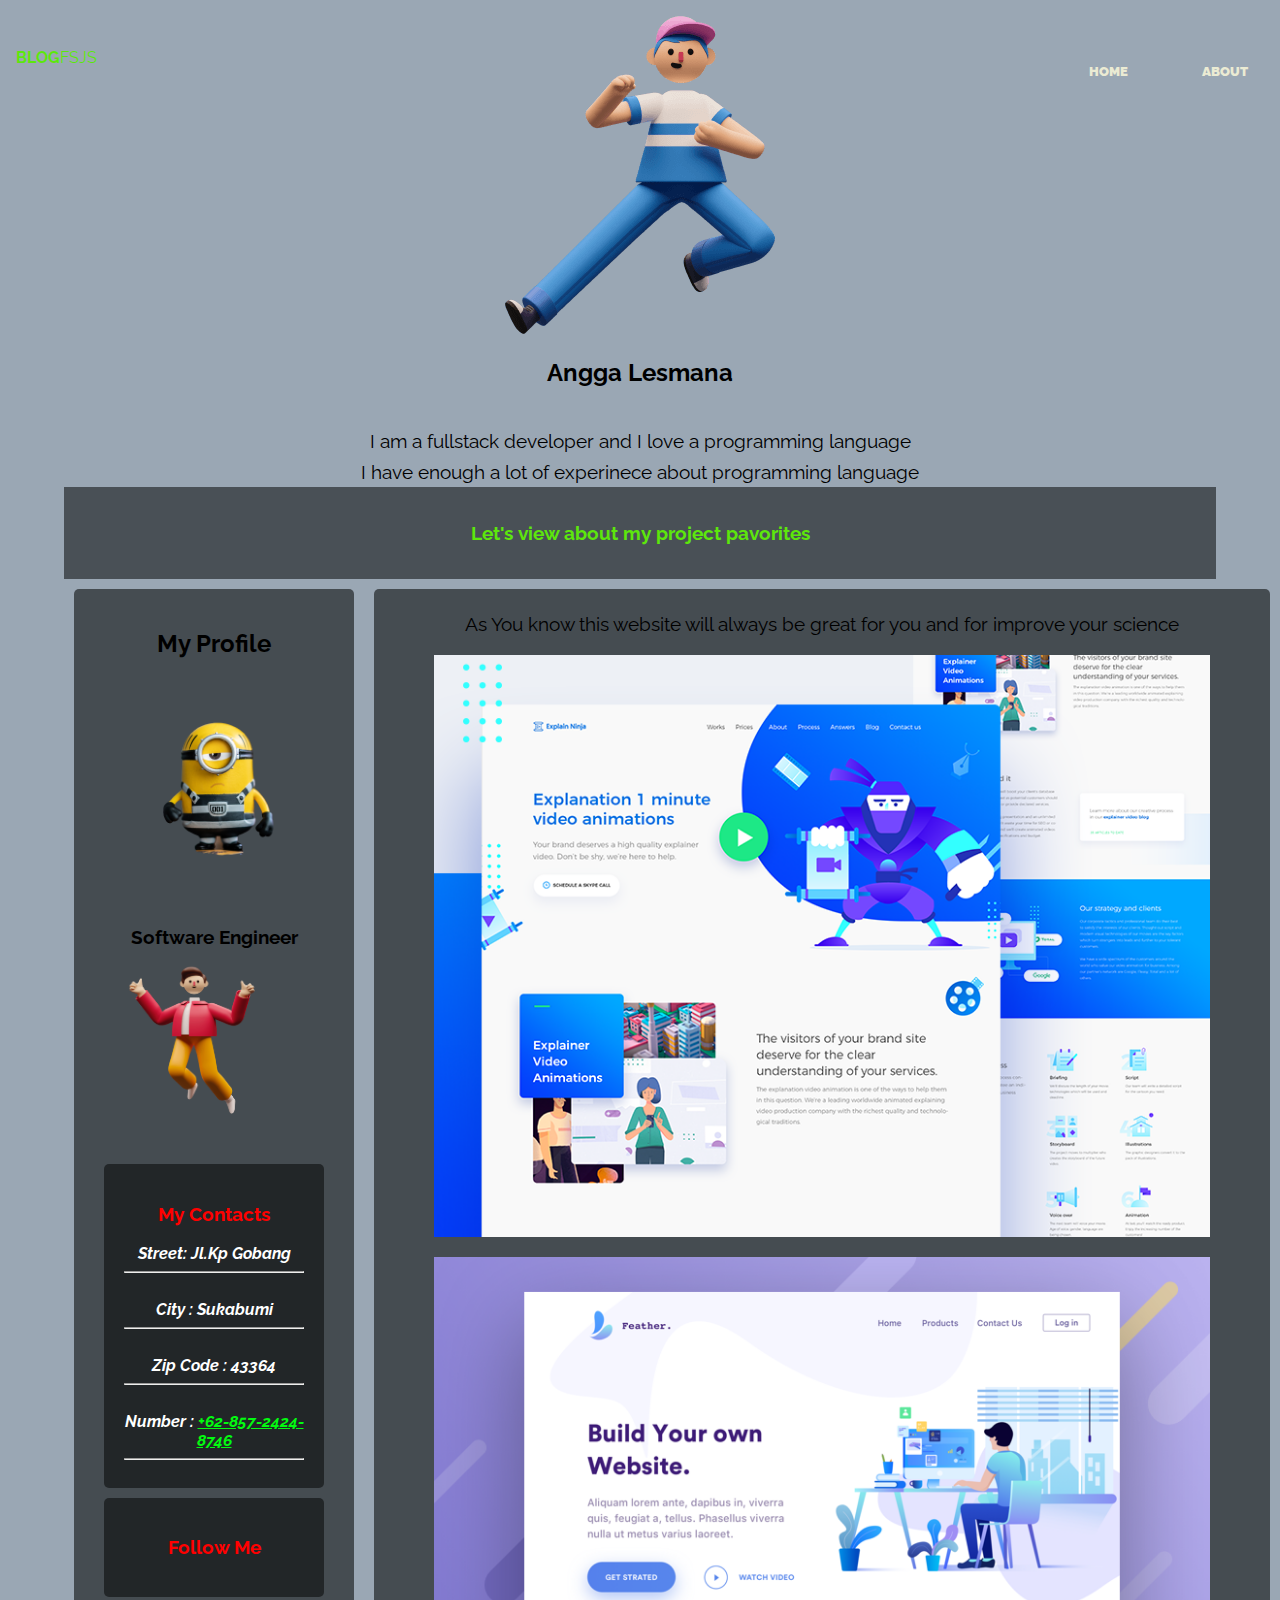
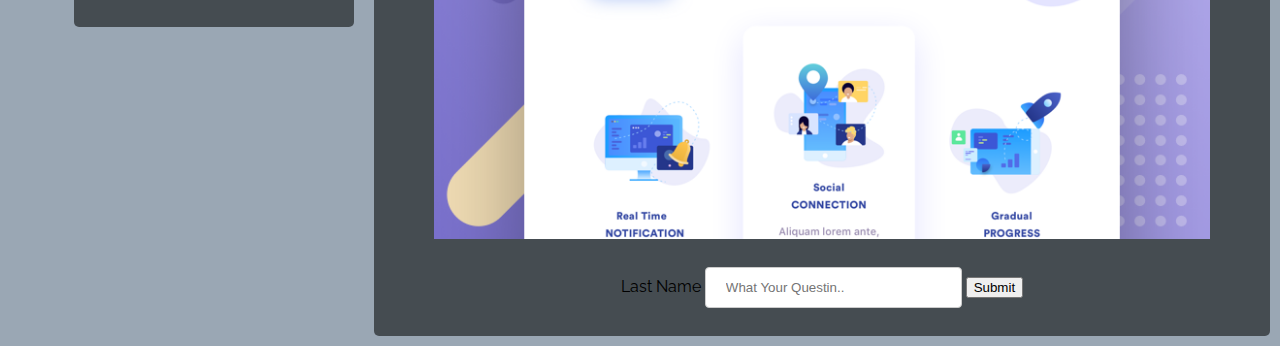
==== commit 4f2fccca: "aboutMe.html" ====
--- a/aboutMe.html
+++ b/aboutMe.html
@@ -29,7 +29,7 @@
 
 	<section class="home-hero-about">
 		<figure class="">
-			<img class="imageBlueMan" src="./img/who-we-are.jpg" alt="">
+			<img class="imageBlueMan" src="./img/who-we-are.jpg" alt="Icon Header">
 		</figure>
 		<section class="name">
 			<h2>Angga Lesmana</h2>
@@ -41,14 +41,19 @@
 		</section>
 	</section>
 	<header class="headerAboutMe">
-		<h1>Let's view about my project pavorites</h1>
+		<h3>Let's view about my project pavorites</h3>
 	</header>
 	<aside class="left sidebar">
-		<div class="section card-right">
+		<div class="section card card-right">
+			<article class="card-articlecomment-footer">
+				<p>As You know this website will always be great for you and for improve your science</p>
+			</article>
 			<figure>
 				<img src="./img/webDesign6.png" alt="test">
 			</figure>
-			
+			<figure>
+				<img src="./img/webDesign5.jpg" alt="test">
+			</figure>
 				<form id="formTodoMe">
 					<label>Last Name</label>
 					<input type="text" id="TodoMe" name="todoMe" placeholder="What Your Questin..">
@@ -61,15 +66,22 @@
 	<aside class="right-column">
 		<div class="card">
 			<h2>My Profile</h2>
-			<img src="./img/who-we-aree.jpg" alt="me" />
+			<img src="./img/minion.png" alt="me" />
 			<p><strong> Software Engineer </strong>
 				<figure class="img-icon">
 					<img src="./img/icon/person.png" alt="I am" />
 				</figure>
 
 				<div class="card">
-					<h3>My Gallery
-						<span class="viewAll"><a href="">View All</a>
+					<h3>My Contacts</h3>
+					<address class="address">
+						<strong>Street: Jl.Kp Gobang <hr><br />
+						City : Sukabumi <hr> <br />
+						Zip Code : 43364 <hr> <br />
+						Number : <a href="" class="number">+62-857-2424-8746</a> <hr>
+						</strong> 
+					</address>
+
 						</span>
 					</h3>
 
--- a/css/styles.css
+++ b/css/styles.css
@@ -56,19 +56,19 @@
 	height: auto;
 }
 
-.imageHeader {
+.imageHeader img {
 	position: absolute;
-
-}
-
-
-
-.container-dev {
-	width: 95%;
-	max-width: 70em;
-	margin: 0 auto;
-
-
+}
+
+/* footer */
+
+.social-section i{
+	font-size:25px;
+	margin: 10px;
+}
+button{
+	background:transparent;
+	border: none;
 }
 
 .clearfix::after,
@@ -80,37 +80,7 @@
 }
 
 
-/* looping dari jquery */
-#article {
-	display: flex;
-	flex-direction: row;
-	margin-left: 550px;
-	position: absolute;
-	margin-top: -450px;
-}
-
-/* form comment */
-
-input[type="text"] {
-	margin-top: 50px;
-	width: 90%;
-	height: 35px;
-	border-radius: 5px;
-	border: none;
-}
-
-.head-comment {
-	background-color: rgb(136, 124, 124);
-	margin: 10px;
-}
-
-
-button i {
-	color: aqua;
-	border: none;
-	border-top: none;
-	cursor: pointer;
-}
+
 
 .text {
 	color: #222222;
@@ -130,6 +100,7 @@
 	padding: 20px;
 	background-color: #0a0c0c96;
 	margin-top: 20px;
+	margin: 10px;
 }
 
 #more {
@@ -144,19 +115,7 @@
 	background-color: pink;
 }
 
-/* postPage */
-.home-page {
-	margin-top: 120px;
-}
-
-/* form comment List */
-.listDom {
-	margin: 0;
-	margin-left: 20px;
-	float: left;
-	background-color: yellow;
-	width: 90%;
-}
+
 
 /* Column system
 =================== */
@@ -274,6 +233,7 @@
 
 /* Navbar */
 
+
 .site-nav--open {
 	clip-path: circle(250% at top right);
 	margin: 0;
@@ -363,6 +323,12 @@
 		display: none;
 	}
 
+	.imageHeader img {
+		position: absolute;
+		margin: 0 auto;
+		left: -20px;
+	}
+
 	.imageBlueMan img {
 		position: relative;
 		display: none;
@@ -378,6 +344,16 @@
 		padding: 0px;
 	}
 
+	/* comment yang ada di javascript */
+	.isi-comment {
+		border: solid 1px rgb(234, 0, 255);
+		width: 140px;
+		height: 125px;
+		color: white;
+	}
+	.isi-comment a{
+		color: white;
+	}
 
 	/* aside / sidebar */
 
@@ -385,8 +361,10 @@
 		position: relative;
 		display: block;
 		float: right;
-		margin-top: -320px;
-	}
+		margin-top: -120px;
+
+	}
+
 
 	.commentPage {
 		color: rgb(5, 245, 5);
@@ -458,6 +436,12 @@
 @media (min-width: 40rem) {
 
 
+	.imageHeader img {
+		position: absolute;
+		margin: 0 auto;
+		left: -20px;
+	}
+
 	[class^=col-] {
 		float: left;
 		padding: 0 .5em;
@@ -484,52 +468,47 @@
 
 /* AboutPage */
 .contenAbout {
-	background-color: rgb(207, 191, 191);
+	background-color: rgb(191, 191, 207);
 	width: 100%;
 	height: 450px;
 }
-.card-right{
-	width:70%;
-	float:right;
-}
-.headerAboutMe{
+
+.address {
+	color: white;
+}
+
+.number {
+	color: rgb(3, 250, 16);
+}
+
+.card-right {
+	width: 70%;
+	float: right;
+}
+
+.card h3 {
+	color: red;
+}
+
+.headerAboutMe {
 	position: relative;
-	width:90%;
-	background-color:gray;
-	margin:0 auto;
-}
-/* todolisAbout */
-
-input[type=text], select {
-	width: 100%;
+	width: 90%;
+	background-color: rgba(0, 0, 0, 0.521);
+	margin: 0 auto;
+}
+
+
+input[type=text],
+select {
+	width: 30%;
 	padding: 12px 20px;
 	margin: 8px 0;
 	display: inline-block;
 	border: 1px solid #ccc;
 	border-radius: 4px;
 	box-sizing: border-box;
-  }
-  
-  input[type=submit] {
-	width: 100%;
-	background-color: #4CAF50;
-	color: white;
-	padding: 14px 20px;
-	margin: 8px 0;
-	border: none;
-	border-radius: 4px;
-	cursor: pointer;
-  }
-  
-  input[type=submit]:hover {
-	background-color: #45a049;
-  }
-  
-  div {
-	border-radius: 5px;
-	background-color: #f2f2f2;
-	padding: 20px;
-  }
+}
+
 
 /* typography */
 
@@ -571,6 +550,12 @@
 	p {
 		font-size: 1.2rem;
 		line-height: 1.6;
+	}
+
+	.imageHeader img {
+		position: absolute;
+		margin: 0 auto;
+		left: -20px;
 	}
 
 	.title {
@@ -594,6 +579,12 @@
 	.button {
 		font-size: 1.5rem;
 	}
+
+	.imageHeader img {
+		position: absolute;
+		margin: 0 auto;
+		left: -20px;
+	}
 }
 
 .button-small {
@@ -666,6 +657,12 @@
 @media (min-width:60rem) {
 	.logo {
 		float: left;
+	}
+
+	.imageHeader img {
+		position: absolute;
+		margin: 0 auto;
+		left: -20px;
 	}
 
 	nav {
@@ -711,6 +708,12 @@
 	.home-hero {
 		height: 100vh;
 		padding-top: 35vh;
+	}
+
+	.imageHeader img {
+		position: absolute;
+		margin: 0 auto;
+		left: -20px;
 	}
 }
 
@@ -744,6 +747,12 @@
 		font-size: 2rem;
 	}
 
+	.imageHeader img {
+		position: absolute;
+		margin: 0 auto;
+		left: -20px;
+	}
+
 	.home-about-textbox {
 		padding: 5.5em;
 	}
@@ -757,6 +766,12 @@
 @media (min-width: 60rem) {
 	h1 {
 		font-size: 2.5rem;
+	}
+
+	.imageHeader img {
+		position: absolute;
+		margin: 0 auto;
+		left: -20px;
 	}
 
 	.home-about {
@@ -822,6 +837,12 @@
 		width: 50%;
 		float: left;
 	}
+
+	.imageHeader img {
+		position: absolute;
+		margin: 0 auto;
+		left: -20px;
+	}
 }
 
 @media (min-width: 60rem) {
@@ -830,6 +851,12 @@
 		overflow: hidden;
 	}
 
+	.imageHeader img {
+		position: absolute;
+		margin: 0 auto;
+		left: -20px;
+	}
+
 	.port-desc {
 		transform: translateY(150%);
 	}
@@ -853,14 +880,7 @@
 footer {
 	background: #393e46;
 	color: #fff;
-	text-align: left;
 	padding: 5em 0;
 }
 
-.footer {
-	border-top: 1px solid #000000;
-}
-.footer-right{ 
-	float:right;
-	left:-120px;
-}+/* // */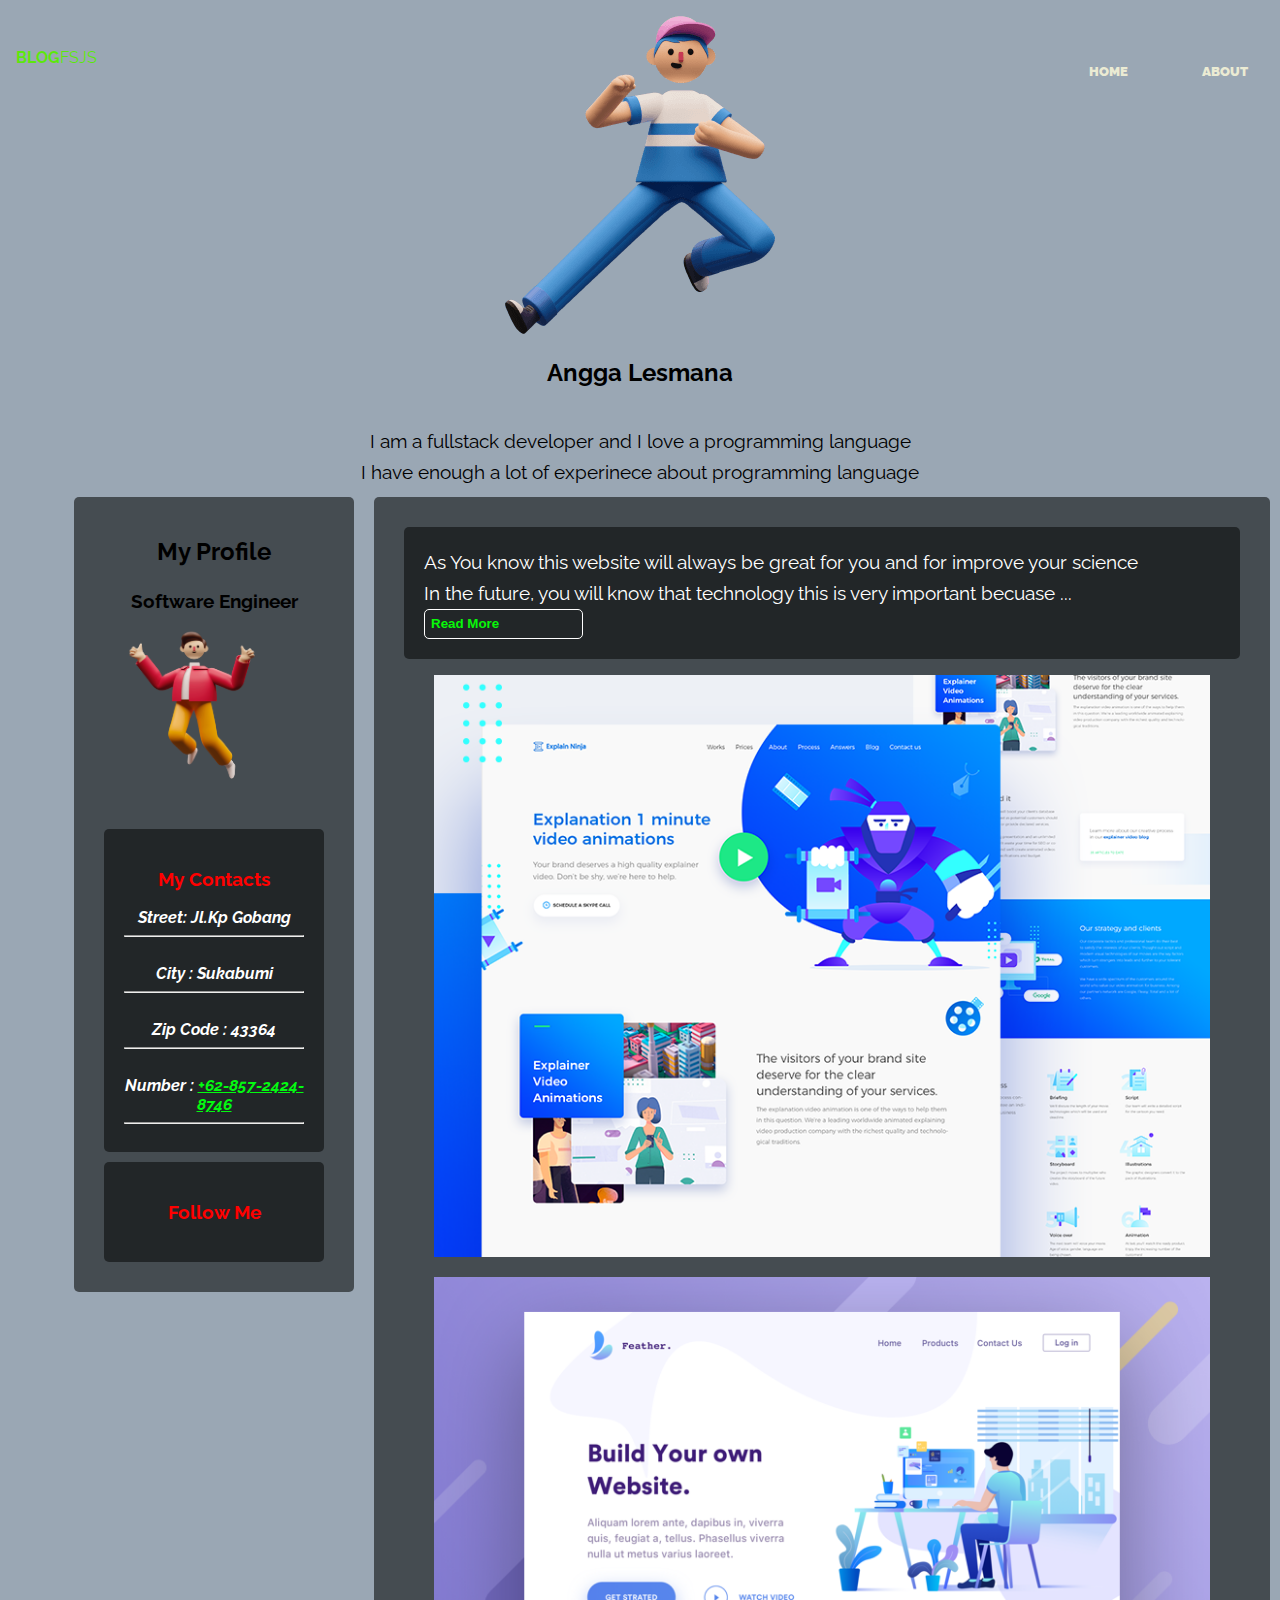
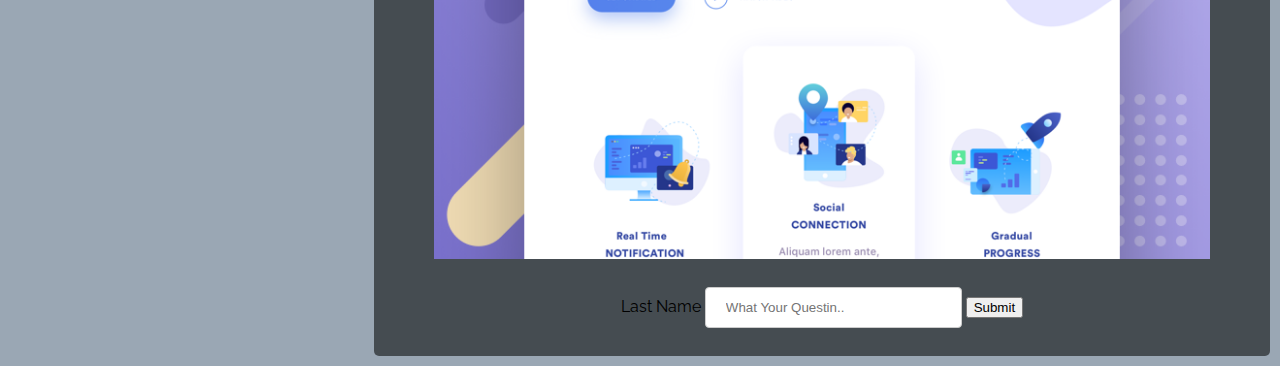
==== commit 4f26334a: "aboutMe.html" ====
--- a/aboutMe.html
+++ b/aboutMe.html
@@ -28,7 +28,7 @@
 	</header>
 
 	<section class="home-hero-about">
-		<figure class="">
+		<figure>
 			<img class="imageBlueMan" src="./img/who-we-are.jpg" alt="Icon Header">
 		</figure>
 		<section class="name">
@@ -40,56 +40,66 @@
 			</article>
 		</section>
 	</section>
-	<header class="headerAboutMe">
-		<h3>Let's view about my project pavorites</h3>
-	</header>
+
 	<aside class="left sidebar">
 		<div class="section card card-right">
-			<article class="card-articlecomment-footer">
-				<p>As You know this website will always be great for you and for improve your science</p>
+			<article class="card text-about">
+				<p>As You know this website will always be great for you and for improve your science <br />
+					In the future, you will know that technology this is very important becuase <span
+						id="dots">...</span><span id="more">
+						Ahhhh ! Here we will being your solution for your business in the future
+						in the technology</span>
+				</p>
+				<button id="btnReadMore" onclick="myReadMore();" type="submit">Read More</button>
 			</article>
+
 			<figure>
 				<img src="./img/webDesign6.png" alt="test">
 			</figure>
 			<figure>
 				<img src="./img/webDesign5.jpg" alt="test">
 			</figure>
-				<form id="formTodoMe">
-					<label>Last Name</label>
-					<input type="text" id="TodoMe" name="todoMe" placeholder="What Your Questin..">
-					<input type="submit" value="Submit">
-				</form>
-			
+			<form id="formTodoMe">
+				<label>Last Name</label>
+				<input type="text" id="TodoMe" name="todoMe" placeholder="What Your Questin..">
+				<input type="submit" value="Submit">
+				
+			</form>
+
 		</div>
 	</aside>
 
 	<aside class="right-column">
 		<div class="card">
 			<h2>My Profile</h2>
-			<img src="./img/minion.png" alt="me" />
+
 			<p><strong> Software Engineer </strong>
-				<figure class="img-icon">
-					<img src="./img/icon/person.png" alt="I am" />
-				</figure>
+			<figure class="img-icon">
+				<img src="./img/icon/person.png" alt="I am" />
+			</figure>
 
-				<div class="card">
-					<h3>My Contacts</h3>
-					<address class="address">
-						<strong>Street: Jl.Kp Gobang <hr><br />
-						City : Sukabumi <hr> <br />
-						Zip Code : 43364 <hr> <br />
-						Number : <a href="" class="number">+62-857-2424-8746</a> <hr>
-						</strong> 
-					</address>
+			<div class="card">
+				<h3>My Contacts</h3>
+				<address class="address">
+					<strong>Street: Jl.Kp Gobang
+						<hr><br />
+						City : Sukabumi
+						<hr> <br />
+						Zip Code : 43364
+						<hr> <br />
+						Number : <a href="" class="number">+62-857-2424-8746</a>
+						<hr>
+					</strong>
+				</address>
 
-						</span>
-					</h3>
+				</span>
+				</h3>
 
-				</div>
+			</div>
 
-				<div class="card">
-					<h3>Follow Me</h3>
-				</div>
+			<div class="card">
+				<h3>Follow Me</h3>
+			</div>
 		</div>
 	</aside>
 
--- a/css/styles.css
+++ b/css/styles.css
@@ -17,34 +17,8 @@
 
 /* aside page */
 /* Aside Column */
-aside .right-column {
-	width: 25%;
-	float: right;
-	padding-left: 20px;
-}
-
-.left-column {
-	float: left;
-	width: 75%;
-}
-
-.img-icon {
-	margin-left: -2px;
-	margin-top: -10px;
-}
-
-.btn {
-	background-color: transparent;
-	border: none;
-	cursor: pointer;
-}
-
-
-.btnComment {
-	background-color: transparent;
-	border: none;
-	position: absolute;
-}
+
+
 
 .card {
 	background-color: white;
@@ -62,12 +36,13 @@
 
 /* footer */
 
-.social-section i{
-	font-size:25px;
+.social-section i {
+	font-size: 25px;
 	margin: 10px;
 }
-button{
-	background:transparent;
+
+button {
+	background: transparent;
 	border: none;
 }
 
@@ -103,18 +78,25 @@
 	margin: 10px;
 }
 
+#btnReadMore {
+	width: 20%;
+	height: 30px;
+	border: 1px solid white;
+	color: rgb(8, 247, 8);
+	font-weight: bold;
+	border-radius: 5px;
+	cursor: pointer;
+	text-align: left;
+}
+
+#btnReadMore:hover {
+	background-color: rgba(255, 255, 255, 0.616);
+	box-shadow: 5px 10px 20px rgb(235, 226, 226);
+}
+
 #more {
 	display: none;
 }
-
-#myBtn {
-	border-radius: 5px;
-	border: none;
-	width: 130px;
-	cursor: pointer;
-	background-color: pink;
-}
-
 
 
 /* Column system
@@ -319,6 +301,32 @@
 
 @media (min-width: 700px) {
 
+	.accordion {
+		background-color: rgba(3, 7, 2, 0.562);
+		color: rgb(221, 17, 228);
+		cursor: pointer;
+		padding: 18px;
+		width: 50%;
+		border: none;
+		text-align: center;
+		outline: none;
+		font-size: 15px;
+		transition: 0.4s;
+		margin: 10px;
+	}
+
+	.active,
+	.accordion:hover {
+		background-color: #ccc;
+	}
+
+	.panel {
+
+		display: none;
+		background-color: white;
+		overflow: hidden;
+	}
+
 	.menu-toggle {
 		display: none;
 	}
@@ -326,7 +334,7 @@
 	.imageHeader img {
 		position: absolute;
 		margin: 0 auto;
-		left: -20px;
+
 	}
 
 	.imageBlueMan img {
@@ -351,8 +359,56 @@
 		height: 125px;
 		color: white;
 	}
-	.isi-comment a{
+
+	.isi-comment a {
 		color: white;
+	}
+
+	.fa-twitter {
+		color: rgb(0, 255, 221);
+	}
+
+	.fa-facebook {
+		color: rgb(234, 234, 245);
+	}
+
+	.fa-linkedin {
+		color: blue;
+	}
+
+	.fa-google {
+		color: red;
+	}
+
+	/* According ViewUs */
+	.accordion {
+		background-color: rgba(3, 7, 2, 0.562);
+		color: rgb(221, 17, 228);
+		cursor: pointer;
+		padding: 18px;
+		width: 100%;
+		border: none;
+		text-align: center;
+		outline: none;
+		font-size: 15px;
+		transition: 0.4s;
+		margin: 10px;
+	}
+
+	.active,
+	.accordion:hover {
+		background-color: #ccc;
+	}
+
+	.panel {
+		padding: 0 18px;
+		display: none;
+		background-color: white;
+		overflow: hidden;
+	}
+
+	.panel p {
+		color: rgb(49, 248, 9);
 	}
 
 	/* aside / sidebar */
@@ -435,11 +491,36 @@
 
 @media (min-width: 40rem) {
 
+	.accordion {
+		background-color: rgba(3, 7, 2, 0.562);
+		color: rgb(221, 17, 228);
+		cursor: pointer;
+		padding: 18px;
+		width: 100%;
+		border: none;
+		text-align: center;
+		outline: none;
+		font-size: 15px;
+		transition: 0.4s;
+		margin: 10px;
+	}
+
+	.active,
+	.accordion:hover {
+		background-color: #ccc;
+	}
+
+	.panel {
+		padding: 0 18px;
+		display: none;
+		background-color: white;
+		overflow: hidden;
+	}
 
 	.imageHeader img {
 		position: absolute;
 		margin: 0 auto;
-		left: -20px;
+
 	}
 
 	[class^=col-] {
@@ -469,8 +550,14 @@
 /* AboutPage */
 .contenAbout {
 	background-color: rgb(191, 191, 207);
-	width: 100%;
+	width: 60%;
 	height: 450px;
+	margin: 0 auto;
+}
+
+.text-about {
+	color: white;
+	text-align: justify;
 }
 
 .address {
@@ -547,6 +634,32 @@
 
 @media (min-width:60rem) {
 
+	.accordion {
+		background-color: rgba(3, 7, 2, 0.562);
+		color: rgb(221, 17, 228);
+		cursor: pointer;
+		padding: 18px;
+		width: 100%;
+		border: none;
+		text-align: center;
+		outline: none;
+		font-size: 15px;
+		transition: 0.4s;
+		margin: 10px;
+	}
+
+	.active,
+	.accordion:hover {
+		background-color: #ccc;
+	}
+
+	.panel {
+		padding: 0 18px;
+		display: none;
+		background-color: white;
+		overflow: hidden;
+	}
+
 	p {
 		font-size: 1.2rem;
 		line-height: 1.6;
@@ -555,7 +668,7 @@
 	.imageHeader img {
 		position: absolute;
 		margin: 0 auto;
-		left: -20px;
+
 	}
 
 	.title {
@@ -576,6 +689,33 @@
 }
 
 @media (min-width: 60rem) {
+
+	.accordion {
+		background-color: rgba(3, 7, 2, 0.562);
+		color: rgb(221, 17, 228);
+		cursor: pointer;
+		padding: 18px;
+		width: 100%;
+		border: none;
+		text-align: center;
+		outline: none;
+		font-size: 15px;
+		transition: 0.4s;
+		margin: 10px;
+	}
+
+	.active,
+	.accordion:hover {
+		background-color: #ccc;
+	}
+
+	.panel {
+		padding: 0 18px;
+		display: none;
+		background-color: white;
+		overflow: hidden;
+	}
+
 	.button {
 		font-size: 1.5rem;
 	}
@@ -583,7 +723,7 @@
 	.imageHeader img {
 		position: absolute;
 		margin: 0 auto;
-		left: -20px;
+
 	}
 }
 
@@ -659,10 +799,36 @@
 		float: left;
 	}
 
+	.accordion {
+		background-color: rgba(3, 7, 2, 0.562);
+		color: rgb(221, 17, 228);
+		cursor: pointer;
+		padding: 18px;
+		width: 100%;
+		border: none;
+		text-align: center;
+		outline: none;
+		font-size: 15px;
+		transition: 0.4s;
+		margin: 10px;
+	}
+
+	.active,
+	.accordion:hover {
+		background-color: #ccc;
+	}
+
+	.panel {
+		padding: 0 18px;
+		display: none;
+		background-color: white;
+		overflow: hidden;
+	}
+
 	.imageHeader img {
 		position: absolute;
 		margin: 0 auto;
-		left: -20px;
+
 	}
 
 	nav {
@@ -705,6 +871,32 @@
 
 
 @media (min-width: 60rem) {
+	.accordion {
+		background-color: rgba(3, 7, 2, 0.562);
+		color: rgb(221, 17, 228);
+		cursor: pointer;
+		padding: 18px;
+		width: 100%;
+		border: none;
+		text-align: center;
+		outline: none;
+		font-size: 15px;
+		transition: 0.4s;
+		margin: 10px;
+	}
+
+	.active,
+	.accordion:hover {
+		background-color: #ccc;
+	}
+
+	.panel {
+		padding: 0 18px;
+		display: none;
+		background-color: white;
+		overflow: hidden;
+	}
+
 	.home-hero {
 		height: 100vh;
 		padding-top: 35vh;
@@ -713,7 +905,7 @@
 	.imageHeader img {
 		position: absolute;
 		margin: 0 auto;
-		left: -20px;
+
 	}
 }
 
@@ -747,10 +939,36 @@
 		font-size: 2rem;
 	}
 
+	.accordion {
+		background-color: rgba(3, 7, 2, 0.562);
+		color: rgb(221, 17, 228);
+		cursor: pointer;
+		padding: 18px;
+		width: 100%;
+		border: none;
+		text-align: center;
+		outline: none;
+		font-size: 15px;
+		transition: 0.4s;
+		margin: 10px;
+	}
+
+	.active,
+	.accordion:hover {
+		background-color: #ccc;
+	}
+
+	.panel {
+		padding: 0 18px;
+		display: none;
+		background-color: white;
+		overflow: hidden;
+	}
+
 	.imageHeader img {
 		position: absolute;
 		margin: 0 auto;
-		left: -20px;
+
 	}
 
 	.home-about-textbox {
@@ -771,7 +989,7 @@
 	.imageHeader img {
 		position: absolute;
 		margin: 0 auto;
-		left: -20px;
+
 	}
 
 	.home-about {
@@ -833,6 +1051,33 @@
 }
 
 @media (min-width: 37rem) {
+
+	.accordion {
+		background-color: rgba(3, 7, 2, 0.562);
+		color: rgb(221, 17, 228);
+		cursor: pointer;
+		padding: 18px;
+		width: 100%;
+		border: none;
+		text-align: center;
+		outline: none;
+		font-size: 15px;
+		transition: 0.4s;
+		margin: 10px;
+	}
+
+	.active,
+	.accordion:hover {
+		background-color: #ccc;
+	}
+
+	.panel {
+		padding: 0 18px;
+		display: none;
+		background-color: white;
+		overflow: hidden;
+	}
+
 	.port-item {
 		width: 50%;
 		float: left;
@@ -841,11 +1086,38 @@
 	.imageHeader img {
 		position: absolute;
 		margin: 0 auto;
-		left: -20px;
+
 	}
 }
 
 @media (min-width: 60rem) {
+
+	.accordion {
+		background-color: rgba(3, 7, 2, 0.562);
+		color: rgb(221, 17, 228);
+		cursor: pointer;
+		padding: 18px;
+		width: 100%;
+		border: none;
+		text-align: center;
+		outline: none;
+		font-size: 15px;
+		transition: 0.4s;
+		margin: 10px;
+	}
+
+	.active,
+	.accordion:hover {
+		background-color: #ccc;
+	}
+
+	.panel {
+		padding: 0 18px;
+		display: none;
+		background-color: white;
+		overflow: hidden;
+	}
+
 	.port-item {
 		width: 33.3333334%;
 		overflow: hidden;
@@ -854,7 +1126,7 @@
 	.imageHeader img {
 		position: absolute;
 		margin: 0 auto;
-		left: -20px;
+
 	}
 
 	.port-desc {
